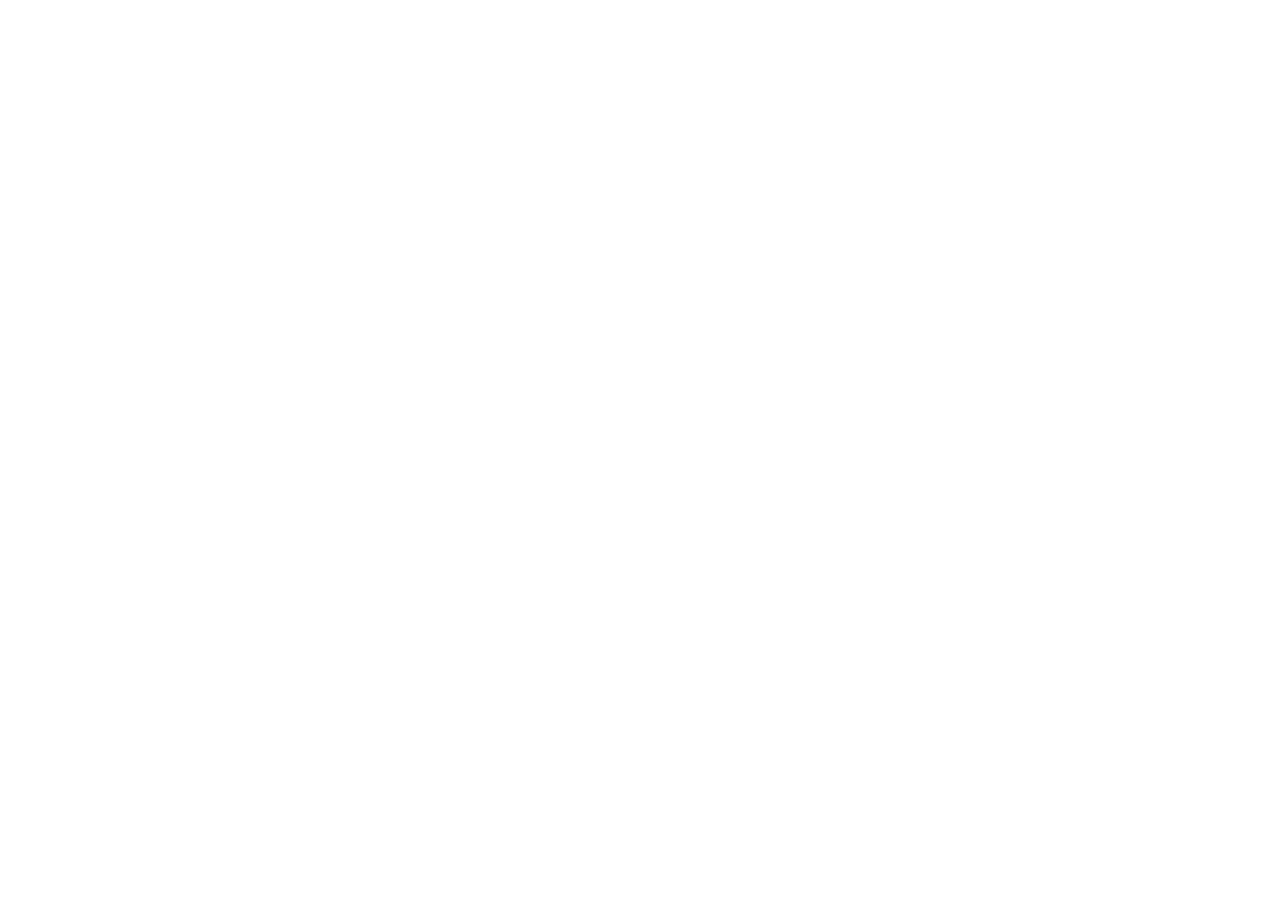
==== sesion.html @ 90f44b17 "pseudo-clases y pseudo-elementos" ====
<!DOCTYPE html>
<html lang="en">
<head>
    <meta charset="UTF-8">
    <meta http-equiv="X-UA-Compatible" content="IE=edge">
    <meta name="viewport" content="width=device-width, initial-scale=1.0">
    <link rel="shorcut icon" href="assets/logosena.png">
    <link rel="stylesheet" href="styles/styles.css">
    <title>Sesión 10</title>
</head>
<body>
    
</body>
</html>
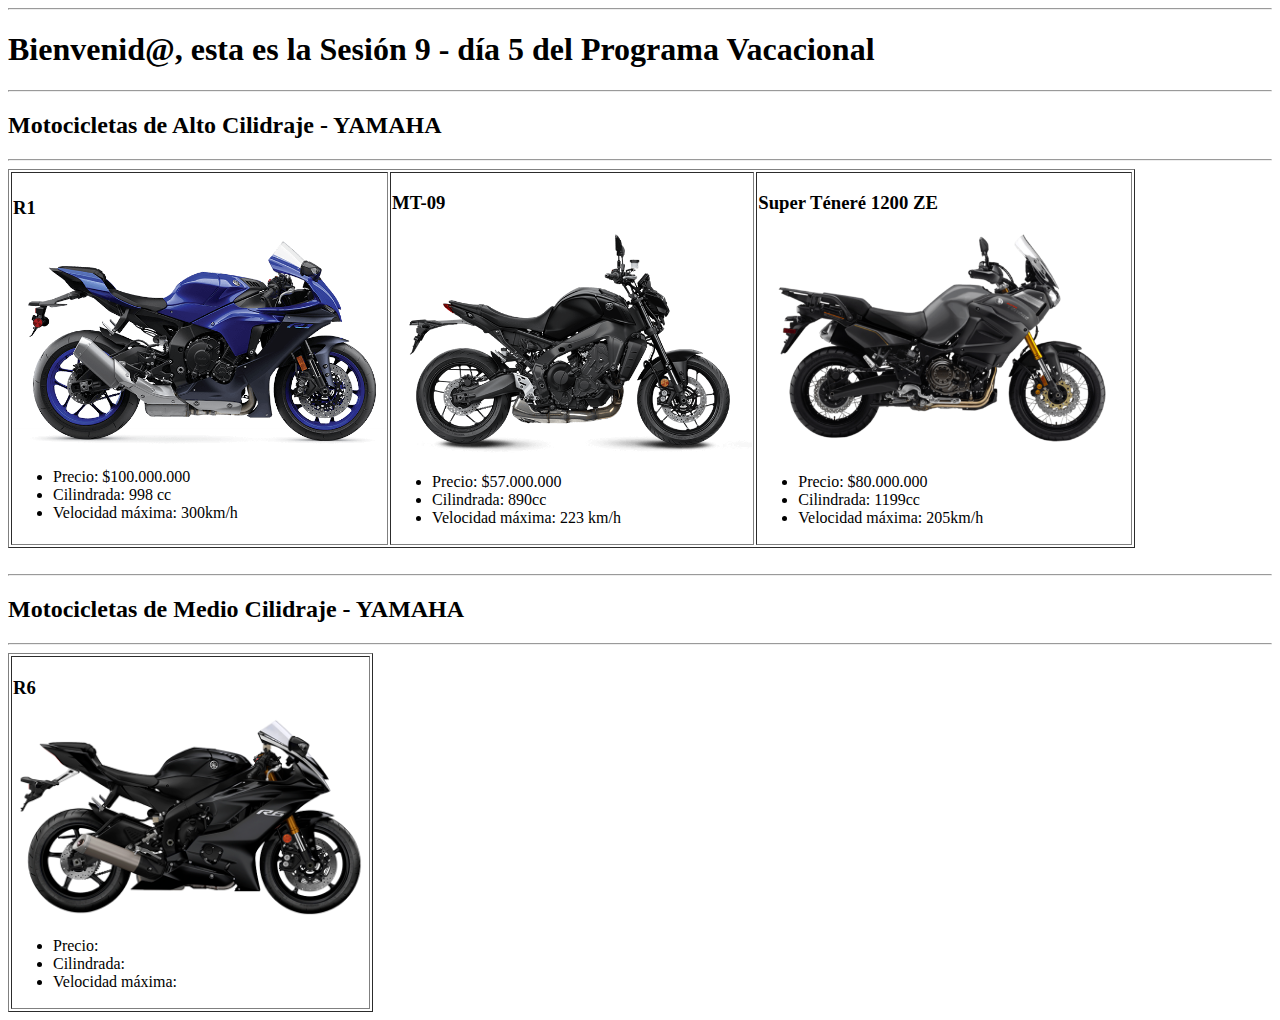
==== commit 0d78e6eb: "se avanza la sesion agregando tablas" ====
--- a/sesion.html
+++ b/sesion.html
@@ -9,6 +9,62 @@
     <title>Sesión 10</title>
 </head>
 <body>
-    
+    <header class="text-center bg-color">
+        <hr>
+        <h1 class="presentado">Bienvenid@, esta es la <span class="sesion">Sesión 9 - día 5 </span> del Programa Vacacional</h1>
+        <hr>
+    </header>
+    <h2>Motocicletas de Alto Cilidraje - YAMAHA</h2>
+    <hr>
+
+        <table border="1px">
+            <tr>
+                <td>
+                    <h3>R1</h3>
+                        <img src="assets/yamaha1.png" height="210px" alt="">
+                    <ul>
+                        <li>Precio: $100.000.000</li>
+                        <li>Cilindrada: 998 cc</li>
+                        <li>Velocidad máxima: 300km/h</li>
+                    </ul>
+                </td>
+                <td>
+                    <h3>MT-09</h3>
+                        <img src="assets/mt.png" height="220px" alt="">
+                    <ul>
+                        <li>Precio: $57.000.000</li>
+                        <li>Cilindrada: 890cc</li>
+                        <li>Velocidad máxima: 223 km/h</li>
+                    </ul>
+                </td>
+                <td>
+                    <h3>Super Téneré 1200 ZE</h3>
+                        <img src="assets/tenere.png" height="220px" alt="">
+                    <ul>
+                        <li>Precio: $80.000.000</li>
+                        <li>Cilindrada: 1199cc</li>
+                        <li>Velocidad máxima: 205km/h</li>
+                    </ul>
+                </td>
+            </tr>
+        </table>
+        <br>
+        <hr>
+        <h2>Motocicletas de Medio Cilidraje - YAMAHA</h2>
+        <hr>
+
+        <table border="1px">
+            <tr>
+                <td>
+                    <h3>R6</h3>
+                        <img src="assets/yamaha6.png" height="200px" alt="">
+                    <ul>
+                        <li>Precio:</li>
+                        <li>Cilindrada:</li>
+                        <li>Velocidad máxima:</li>
+                    </ul>
+                </td>
+            </tr>
+        </table>
 </body>
 </html>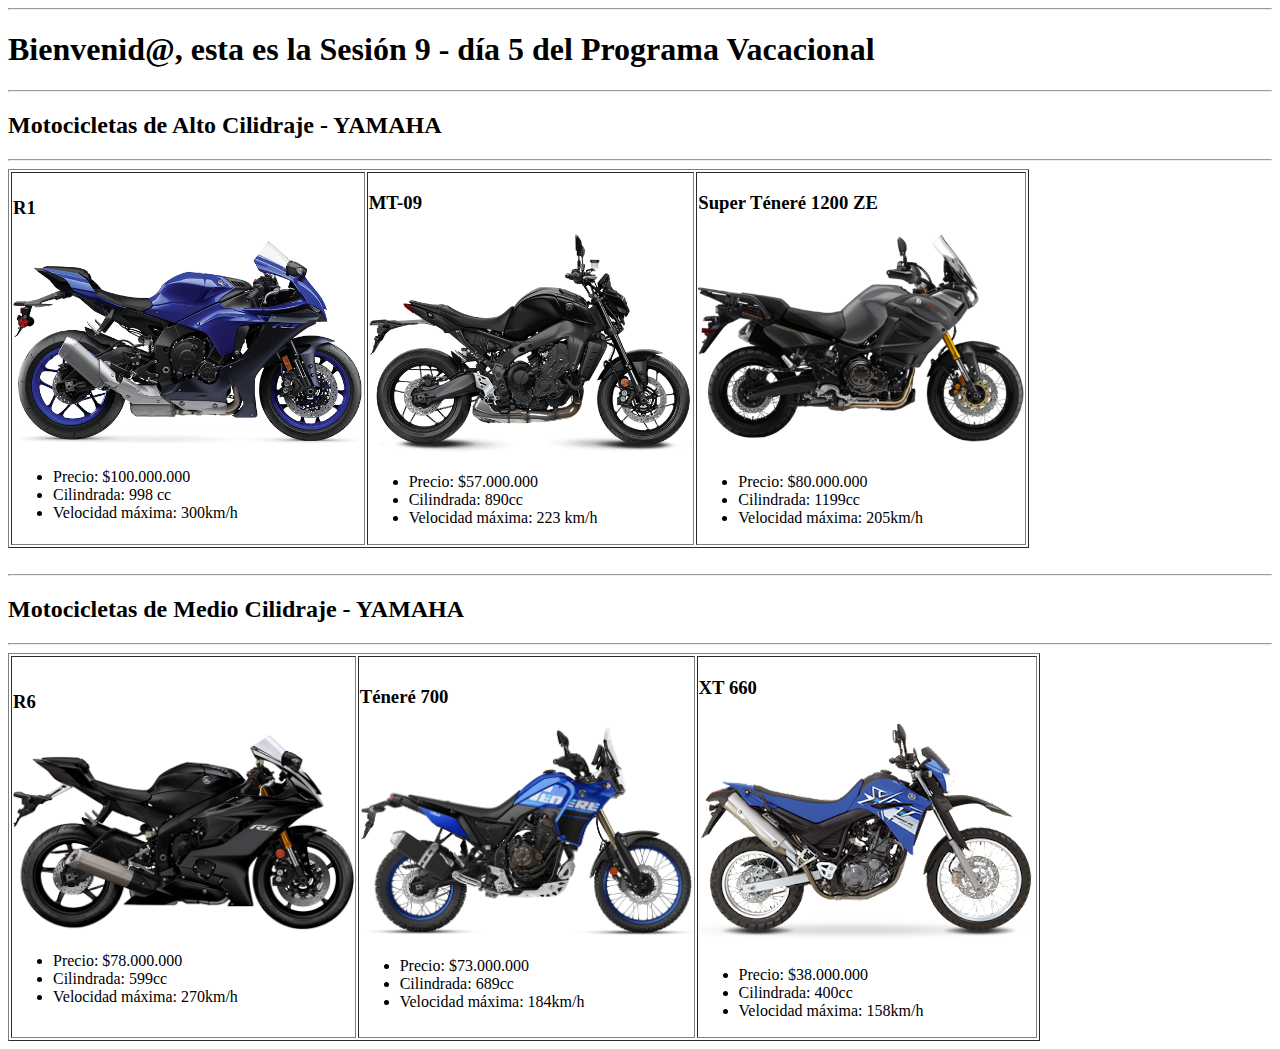
==== commit aa739793: "se realiza una segunda tabla" ====
--- a/sesion.html
+++ b/sesion.html
@@ -59,9 +59,27 @@
                     <h3>R6</h3>
                         <img src="assets/yamaha6.png" height="200px" alt="">
                     <ul>
-                        <li>Precio:</li>
-                        <li>Cilindrada:</li>
-                        <li>Velocidad máxima:</li>
+                        <li>Precio: $78.000.000</li>
+                        <li>Cilindrada: 599cc</li>
+                        <li>Velocidad máxima: 270km/h</li>
+                    </ul>
+                </td>
+                <td>
+                    <h3>Téneré 700</h3>
+                        <img src="assets/tenere7.png" height="210px" alt="">
+                    <ul>
+                        <li>Precio: $73.000.000</li>
+                        <li>Cilindrada: 689cc</li>
+                        <li>Velocidad máxima: 184km/h</li>
+                    </ul>
+                </td>
+                <td>
+                    <h3>XT 660</h3>
+                        <img src="assets/xtz660.png" alt="">
+                    <ul>
+                        <li>Precio: $38.000.000</li>
+                        <li>Cilindrada: 400cc</li>
+                        <li>Velocidad máxima: 158km/h</li>
                     </ul>
                 </td>
             </tr>
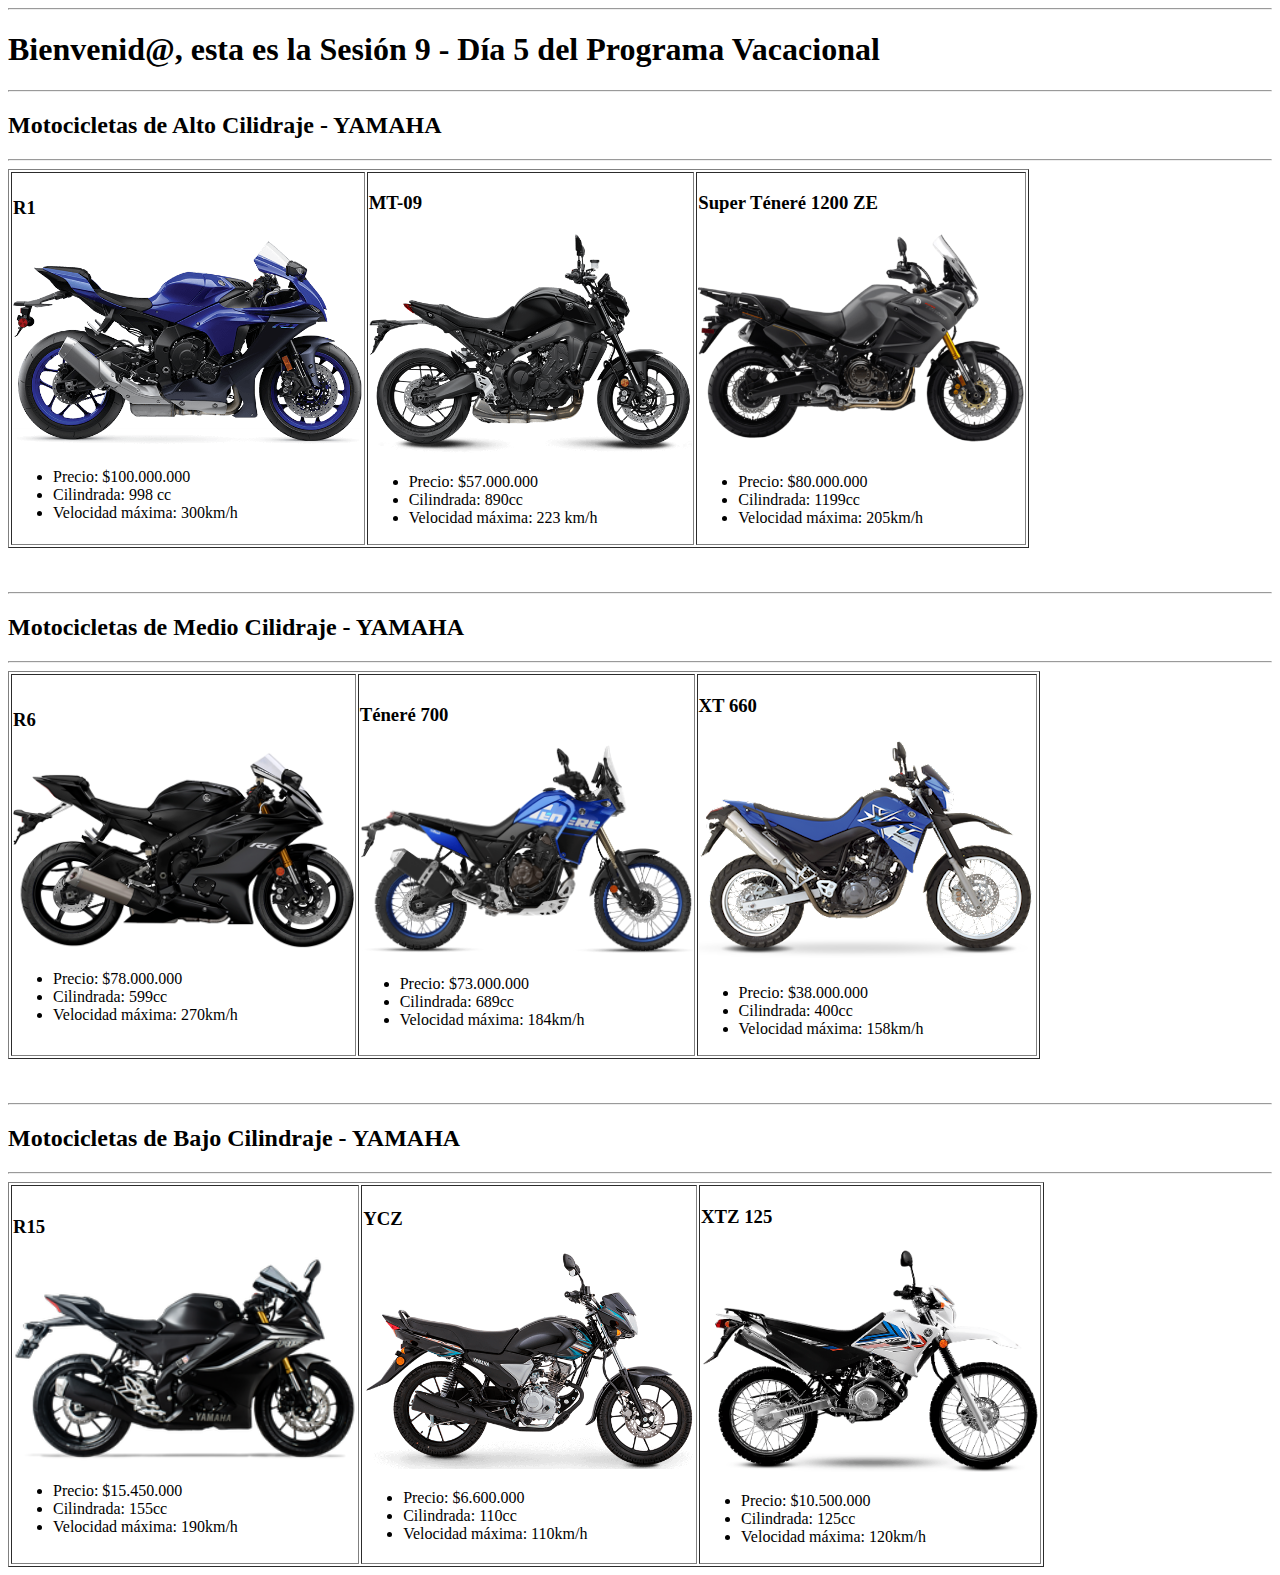
==== commit 6d6c70aa: "se termina el tercer recuadro" ====
--- a/sesion.html
+++ b/sesion.html
@@ -11,7 +11,7 @@
 <body>
     <header class="text-center bg-color">
         <hr>
-        <h1 class="presentado">Bienvenid@, esta es la <span class="sesion">Sesión 9 - día 5 </span> del Programa Vacacional</h1>
+        <h1 class="presentado">Bienvenid@, esta es la <span class="sesion">Sesión 9 - Día 5 </span> del Programa Vacacional</h1>
         <hr>
     </header>
     <h2>Motocicletas de Alto Cilidraje - YAMAHA</h2>
@@ -48,7 +48,7 @@
                 </td>
             </tr>
         </table>
-        <br>
+        <br><br>
         <hr>
         <h2>Motocicletas de Medio Cilidraje - YAMAHA</h2>
         <hr>
@@ -84,5 +84,41 @@
                 </td>
             </tr>
         </table>
+        <br><br>
+        <hr>
+        <h2>Motocicletas de Bajo Cilindraje - YAMAHA</h2>
+        <hr>
+
+        <table border="1px">
+            <tr>
+                <td>
+                    <h3>R15</h3>
+                        <img src="assets/r15.png" height="205px" alt="">
+                    <ul>
+                        <li>Precio: $15.450.000</li>
+                        <li>Cilindrada: 155cc</li>
+                        <li>Velocidad máxima: 190km/h</li>
+                    </ul>
+                </td>
+                <td>
+                    <h3>YCZ</h3>
+                        <img src="assets/YCZ.png" height="220px" alt="">
+                    <ul>
+                        <li>Precio: $6.600.000</li>
+                        <li>Cilindrada: 110cc</li>
+                        <li>Velocidad máxima: 110km/h</li>
+                    </ul>
+                </td>
+                <td>
+                    <h3>XTZ 125</h3>
+                        <img src="assets/XTZ-125.png" height="225px" alt="">
+                    <ul>
+                        <li>Precio: $10.500.000</li>
+                        <li>Cilindrada: 125cc</li>
+                        <li>Velocidad máxima: 120km/h</li>
+                    </ul>
+                </td>
+            </tr>
+        </table>
 </body>
 </html>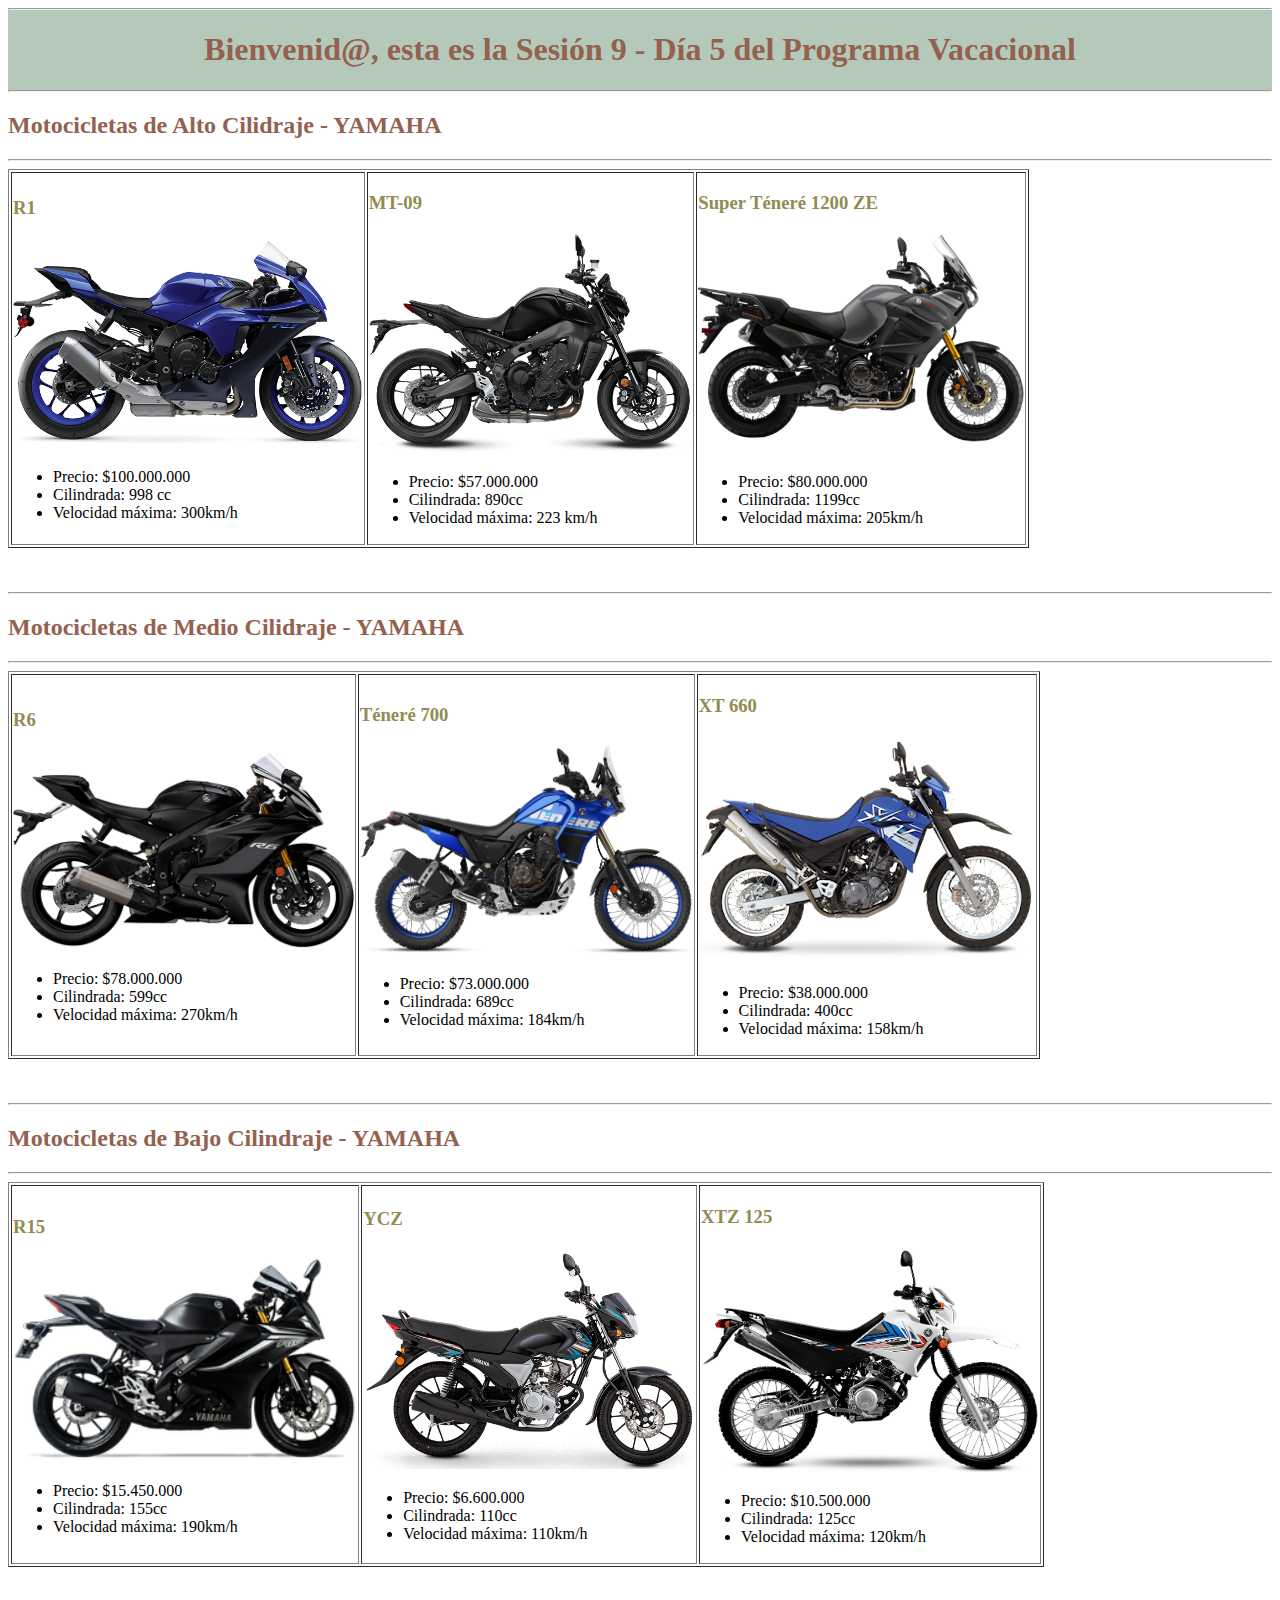
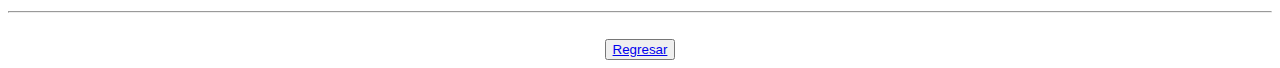
==== commit 29a36236: "se agregan estilos" ====
--- a/sesion.html
+++ b/sesion.html
@@ -14,13 +14,13 @@
         <h1 class="presentado">Bienvenid@, esta es la <span class="sesion">Sesión 9 - Día 5 </span> del Programa Vacacional</h1>
         <hr>
     </header>
-    <h2>Motocicletas de Alto Cilidraje - YAMAHA</h2>
+    <h2 class="presentado">Motocicletas de Alto Cilidraje - YAMAHA</h2>
     <hr>
 
-        <table border="1px">
+        <table border="1px" class="tabla">
             <tr>
                 <td>
-                    <h3>R1</h3>
+                    <h3 class="parrafo">R1</h3>
                         <img src="assets/yamaha1.png" height="210px" alt="">
                     <ul>
                         <li>Precio: $100.000.000</li>
@@ -29,7 +29,7 @@
                     </ul>
                 </td>
                 <td>
-                    <h3>MT-09</h3>
+                    <h3 class="parrafo">MT-09</h3>
                         <img src="assets/mt.png" height="220px" alt="">
                     <ul>
                         <li>Precio: $57.000.000</li>
@@ -38,7 +38,7 @@
                     </ul>
                 </td>
                 <td>
-                    <h3>Super Téneré 1200 ZE</h3>
+                    <h3 class="parrafo">Super Téneré 1200 ZE</h3>
                         <img src="assets/tenere.png" height="220px" alt="">
                     <ul>
                         <li>Precio: $80.000.000</li>
@@ -50,13 +50,13 @@
         </table>
         <br><br>
         <hr>
-        <h2>Motocicletas de Medio Cilidraje - YAMAHA</h2>
+        <h2 class="presentado">Motocicletas de Medio Cilidraje - YAMAHA</h2>
         <hr>
 
-        <table border="1px">
+        <table border="1px" class="tabla">
             <tr>
                 <td>
-                    <h3>R6</h3>
+                    <h3 class="parrafo">R6</h3>
                         <img src="assets/yamaha6.png" height="200px" alt="">
                     <ul>
                         <li>Precio: $78.000.000</li>
@@ -65,7 +65,7 @@
                     </ul>
                 </td>
                 <td>
-                    <h3>Téneré 700</h3>
+                    <h3 class="parrafo">Téneré 700</h3>
                         <img src="assets/tenere7.png" height="210px" alt="">
                     <ul>
                         <li>Precio: $73.000.000</li>
@@ -74,7 +74,7 @@
                     </ul>
                 </td>
                 <td>
-                    <h3>XT 660</h3>
+                    <h3 class="parrafo">XT 660</h3>
                         <img src="assets/xtz660.png" alt="">
                     <ul>
                         <li>Precio: $38.000.000</li>
@@ -86,13 +86,13 @@
         </table>
         <br><br>
         <hr>
-        <h2>Motocicletas de Bajo Cilindraje - YAMAHA</h2>
+        <h2 class="presentado">Motocicletas de Bajo Cilindraje - YAMAHA</h2>
         <hr>
 
-        <table border="1px">
+        <table border="1px" class="tabla">
             <tr>
                 <td>
-                    <h3>R15</h3>
+                    <h3 class="parrafo">R15</h3>
                         <img src="assets/r15.png" height="205px" alt="">
                     <ul>
                         <li>Precio: $15.450.000</li>
@@ -101,7 +101,7 @@
                     </ul>
                 </td>
                 <td>
-                    <h3>YCZ</h3>
+                    <h3 class="parrafo">YCZ</h3>
                         <img src="assets/YCZ.png" height="220px" alt="">
                     <ul>
                         <li>Precio: $6.600.000</li>
@@ -110,7 +110,7 @@
                     </ul>
                 </td>
                 <td>
-                    <h3>XTZ 125</h3>
+                    <h3 class="parrafo">XTZ 125</h3>
                         <img src="assets/XTZ-125.png" height="225px" alt="">
                     <ul>
                         <li>Precio: $10.500.000</li>
@@ -120,5 +120,12 @@
                 </td>
             </tr>
         </table>
+
+        <br><br><hr><br>
+        <div class="text-center">
+            <button>
+                <a href="index.html">Regresar</a>
+            </button>
+        </div>
 </body>
 </html>--- a/styles/styles.css
+++ b/styles/styles.css
@@ -0,0 +1,29 @@
+/*Esta es la paleta de colores:
+.color1 {color: #944d6c;}
+.color2 {color: #94614f;}
+.color3 {color: #928b52;}
+.color4 {color: #b5cba4;}
+.color5 {color: #dae7de;}
+*/
+
+
+.body1 {
+    background-color: #dae7de;
+}
+.bg-color {
+    background-color: #b4c9ba;
+}
+.bienvenida {
+    color: #944d6c;
+}
+.presentado {
+    color: #94614f;
+}
+.parrafo {
+    color: #928b52;
+}
+.text-center {
+    text-align: center;
+    justify-content: center;
+    align-items: center;
+}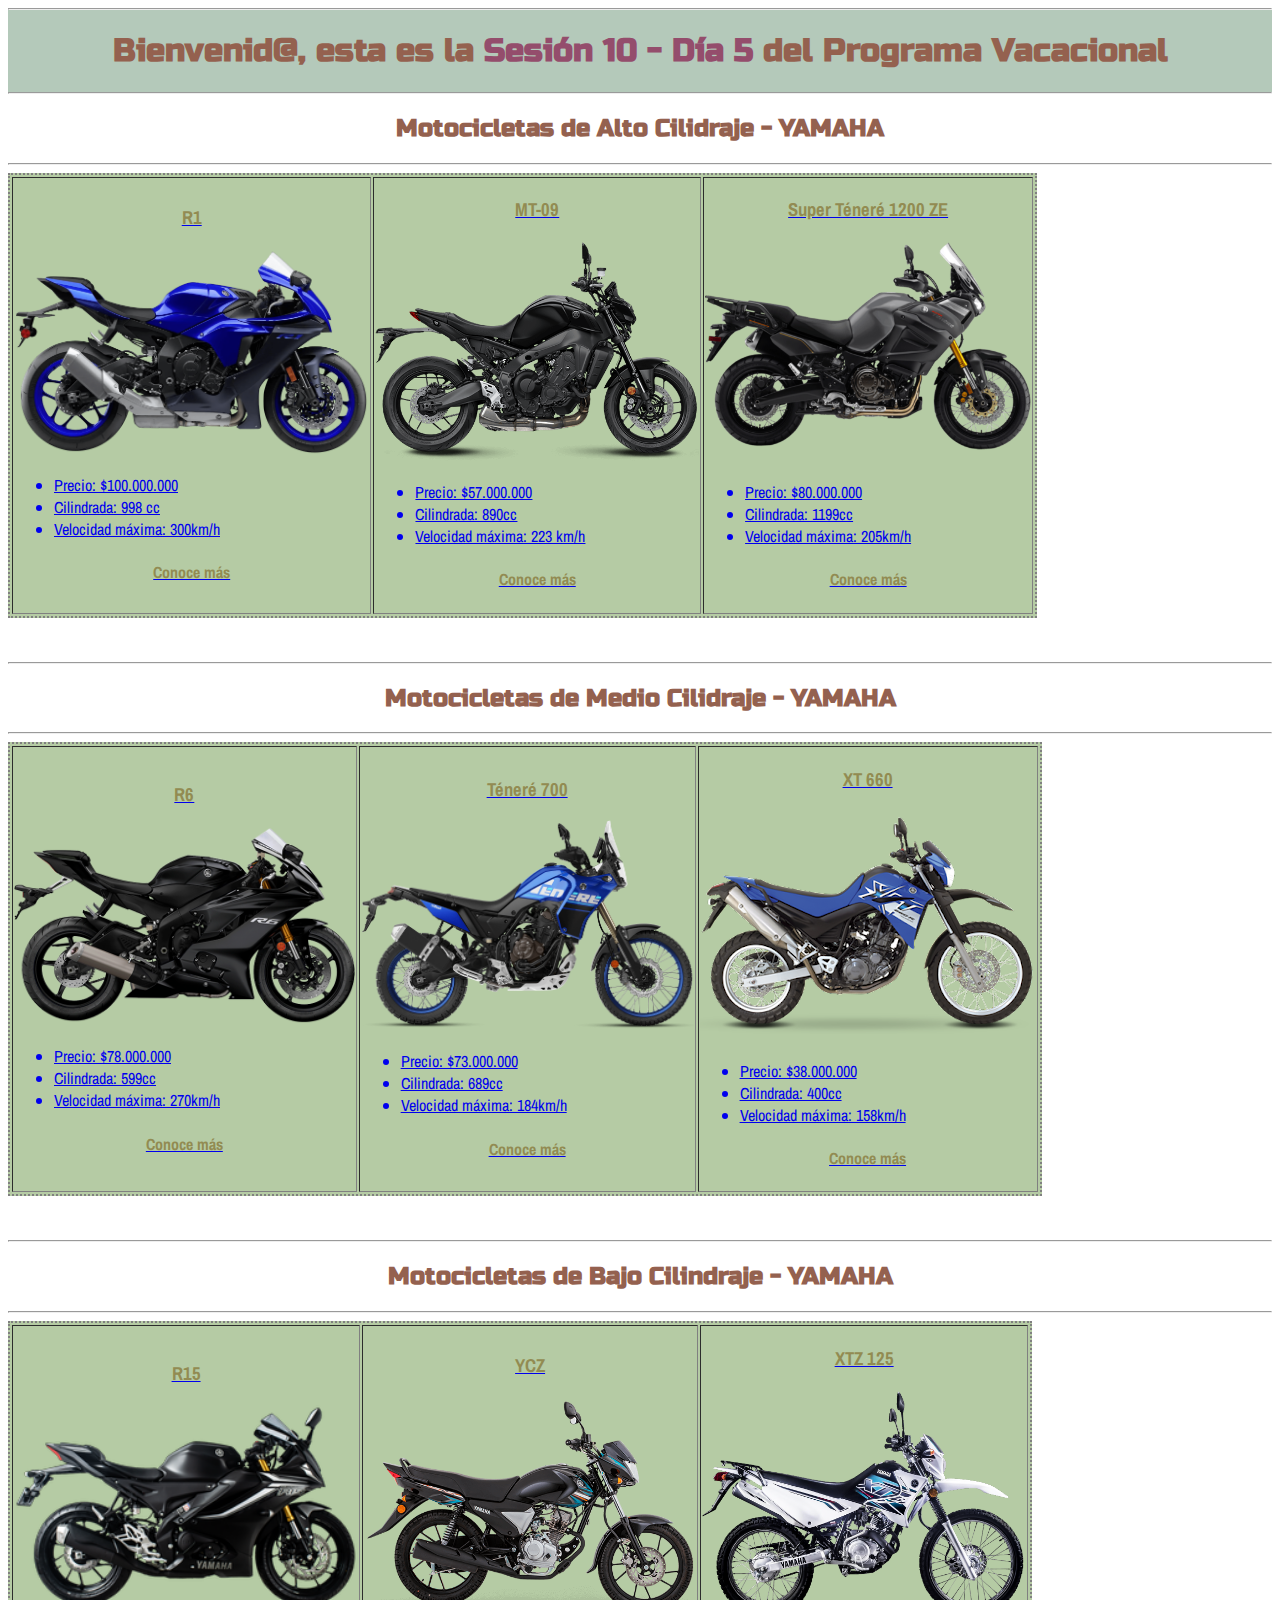
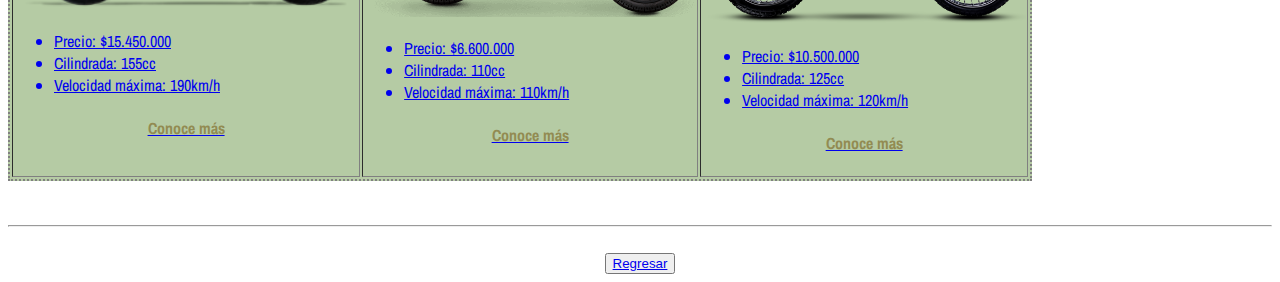
==== commit 5c79733c: "se finaliza la sesión 10" ====
--- a/sesion.html
+++ b/sesion.html
@@ -6,117 +6,153 @@
     <meta name="viewport" content="width=device-width, initial-scale=1.0">
     <link rel="shorcut icon" href="assets/logosena.png">
     <link rel="stylesheet" href="styles/styles.css">
+
+    <link rel="preconnect" href="https://fonts.googleapis.com">
+    <link rel="preconnect" href="https://fonts.gstatic.com" crossorigin>
+    <link href="https://fonts.googleapis.com/css2?family=Russo+One&display=swap" rel="stylesheet">
+
+    <link rel="preconnect" href="https://fonts.googleapis.com">
+    <link rel="preconnect" href="https://fonts.gstatic.com" crossorigin>
+    <link href="https://fonts.googleapis.com/css2?family=Archivo+Narrow&display=swap" rel="stylesheet">
+
     <title>Sesión 10</title>
 </head>
 <body>
     <header class="text-center bg-color">
         <hr>
-        <h1 class="presentado">Bienvenid@, esta es la <span class="sesion">Sesión 9 - Día 5 </span> del Programa Vacacional</h1>
+        <h1 class="presentado">Bienvenid@, esta es la <span class="sesion">Sesión 10 - Día 5 </span> del Programa Vacacional</h1>
         <hr>
     </header>
-    <h2 class="presentado">Motocicletas de Alto Cilidraje - YAMAHA</h2>
+    <h2 class="presentado text-center">Motocicletas de Alto Cilidraje - YAMAHA</h2>
     <hr>
 
-        <table border="1px" class="tabla">
+        <table border="2px" class="tabla">
             <tr>
-                <td>
-                    <h3 class="parrafo">R1</h3>
-                        <img src="assets/yamaha1.png" height="210px" alt="">
+                <td class="caja">
+                    <a href="https://www.youtube.com/watch?v=_OTcq2B1Wdo" target="_blank">
+                    <h3 class="parrafo text-center" >R1</h3>
+                        <img src="assets/yamaha1.png" height="205px" alt="">
                     <ul>
                         <li>Precio: $100.000.000</li>
                         <li>Cilindrada: 998 cc</li>
                         <li>Velocidad máxima: 300km/h</li>
                     </ul>
+                    <h4 class="text-center parrafo">Conoce más</h4>
+                    </a>
                 </td>
-                <td>
-                    <h3 class="parrafo">MT-09</h3>
+                <td class="caja">
+                    <a href="https://www.youtube.com/watch?v=wZTcK68E8Kw" target="_blank">
+                    <h3 class="parrafo text-center">MT-09</h3>
                         <img src="assets/mt.png" height="220px" alt="">
                     <ul>
                         <li>Precio: $57.000.000</li>
                         <li>Cilindrada: 890cc</li>
                         <li>Velocidad máxima: 223 km/h</li>
                     </ul>
+                    <h4 class="text-center parrafo">Conoce más</h4>
+                    </a>
                 </td>
-                <td>
-                    <h3 class="parrafo">Super Téneré 1200 ZE</h3>
+                <td class="caja">
+                    <a href="https://www.youtube.com/watch?v=U90nIik6rkA" target="_blank">
+                    <h3 class="parrafo text-center">Super Téneré 1200 ZE</h3>
                         <img src="assets/tenere.png" height="220px" alt="">
                     <ul>
                         <li>Precio: $80.000.000</li>
                         <li>Cilindrada: 1199cc</li>
                         <li>Velocidad máxima: 205km/h</li>
                     </ul>
+                    <h4 class="text-center parrafo">Conoce más</h4>
+                    </a>
                 </td>
             </tr>
         </table>
         <br><br>
         <hr>
-        <h2 class="presentado">Motocicletas de Medio Cilidraje - YAMAHA</h2>
+        <h2 class="presentado text-center">Motocicletas de Medio Cilidraje - YAMAHA</h2>
         <hr>
 
-        <table border="1px" class="tabla">
+        <table border="2px" class="tabla">
             <tr>
-                <td>
-                    <h3 class="parrafo">R6</h3>
+                <td class="caja">
+                    <a href="https://www.youtube.com/watch?v=pUzFzUyuwNI" target="_blank">
+                    <h3 class="parrafo text-center">R6</h3>
                         <img src="assets/yamaha6.png" height="200px" alt="">
                     <ul>
                         <li>Precio: $78.000.000</li>
                         <li>Cilindrada: 599cc</li>
                         <li>Velocidad máxima: 270km/h</li>
                     </ul>
+                    <h4 class="text-center parrafo">Conoce más</h4>
+                    </a>
                 </td>
-                <td>
-                    <h3 class="parrafo">Téneré 700</h3>
+                <td class="caja">
+                    <a href="https://www.youtube.com/watch?v=nUZUsnoBMzc" target="_blank">
+                    <h3 class="parrafo text-center">Téneré 700</h3>
                         <img src="assets/tenere7.png" height="210px" alt="">
                     <ul>
                         <li>Precio: $73.000.000</li>
                         <li>Cilindrada: 689cc</li>
                         <li>Velocidad máxima: 184km/h</li>
                     </ul>
+                    <h4 class="text-center parrafo">Conoce más</h4>
+                    </a>
                 </td>
-                <td>
-                    <h3 class="parrafo">XT 660</h3>
+                <td class="caja">
+                    <a href="https://www.youtube.com/watch?v=ls_tA90Twd8" target="_blank">
+                    <h3 class="parrafo text-center">XT 660</h3>
                         <img src="assets/xtz660.png" alt="">
                     <ul>
                         <li>Precio: $38.000.000</li>
                         <li>Cilindrada: 400cc</li>
                         <li>Velocidad máxima: 158km/h</li>
                     </ul>
+                    <h4 class="text-center parrafo">Conoce más</h4>
+                    </a>
                 </td>
             </tr>
         </table>
         <br><br>
         <hr>
-        <h2 class="presentado">Motocicletas de Bajo Cilindraje - YAMAHA</h2>
+        <h2 class="presentado text-center">Motocicletas de Bajo Cilindraje - YAMAHA</h2>
         <hr>
 
-        <table border="1px" class="tabla">
+        <table border="2px" class="tabla">
             <tr>
-                <td>
-                    <h3 class="parrafo">R15</h3>
+                <td class="caja">
+                    <a href="https://www.youtube.com/watch?v=-P7vF_MbOEk" target="_blank">
+                    <h3 class="parrafo text-center">R15</h3>
                         <img src="assets/r15.png" height="205px" alt="">
                     <ul>
                         <li>Precio: $15.450.000</li>
                         <li>Cilindrada: 155cc</li>
                         <li>Velocidad máxima: 190km/h</li>
                     </ul>
+                    <h4 class="text-center parrafo">Conoce más</h4>
+                    </a>
                 </td>
-                <td>
-                    <h3 class="parrafo">YCZ</h3>
+                <td class="caja">
+                    <a href="https://www.youtube.com/watch?v=5XLqbCV4x6g" target="_blank">
+                    <h3 class="parrafo text-center">YCZ</h3>
                         <img src="assets/YCZ.png" height="220px" alt="">
                     <ul>
                         <li>Precio: $6.600.000</li>
                         <li>Cilindrada: 110cc</li>
                         <li>Velocidad máxima: 110km/h</li>
                     </ul>
+                    <h4 class="text-center parrafo">Conoce más</h4>
+                    </a>
                 </td>
-                <td>
-                    <h3 class="parrafo">XTZ 125</h3>
-                        <img src="assets/XTZ-125.png" height="225px" alt="">
+                <td class="caja">
+                    <a href="https://www.youtube.com/watch?v=L-viTUFp0zY" target="_blank">
+                    <h3 class="parrafo text-center">XTZ 125</h3>
+                        <img src="assets/XTZ-125.png" height="235px" alt="">
                     <ul>
                         <li>Precio: $10.500.000</li>
                         <li>Cilindrada: 125cc</li>
                         <li>Velocidad máxima: 120km/h</li>
                     </ul>
+                    <h4 class="text-center parrafo">Conoce más</h4>
+                    </a>
                 </td>
             </tr>
         </table>
--- a/styles/styles.css
+++ b/styles/styles.css
@@ -4,6 +4,9 @@
 .color3 {color: #928b52;}
 .color4 {color: #b5cba4;}
 .color5 {color: #dae7de;}
+Fuentes:
+primary     font-family: 'Russo One', sans-serif;
+secondary   font-family: 'Archivo Narrow', sans-serif;
 */
 
 
@@ -15,12 +18,31 @@
 }
 .bienvenida {
     color: #944d6c;
+    font-family: 'Russo One', sans-serif;
 }
 .presentado {
     color: #94614f;
+    font-family: 'Russo One', sans-serif;
 }
 .parrafo {
     color: #928b52;
+    font-family: 'Archivo Narrow', sans-serif;
+}
+li {
+    font-family: 'Archivo Narrow', sans-serif;
+}
+.sesion {
+    color: #944d6c;
+}
+.tabla {
+    background-color: #b5cba4;
+    border-style: dotted;
+}
+.tabla:hover {
+    background-color: #95a08c;
+}
+.caja:hover {
+    background-color: #b4bbae;
 }
 .text-center {
     text-align: center;
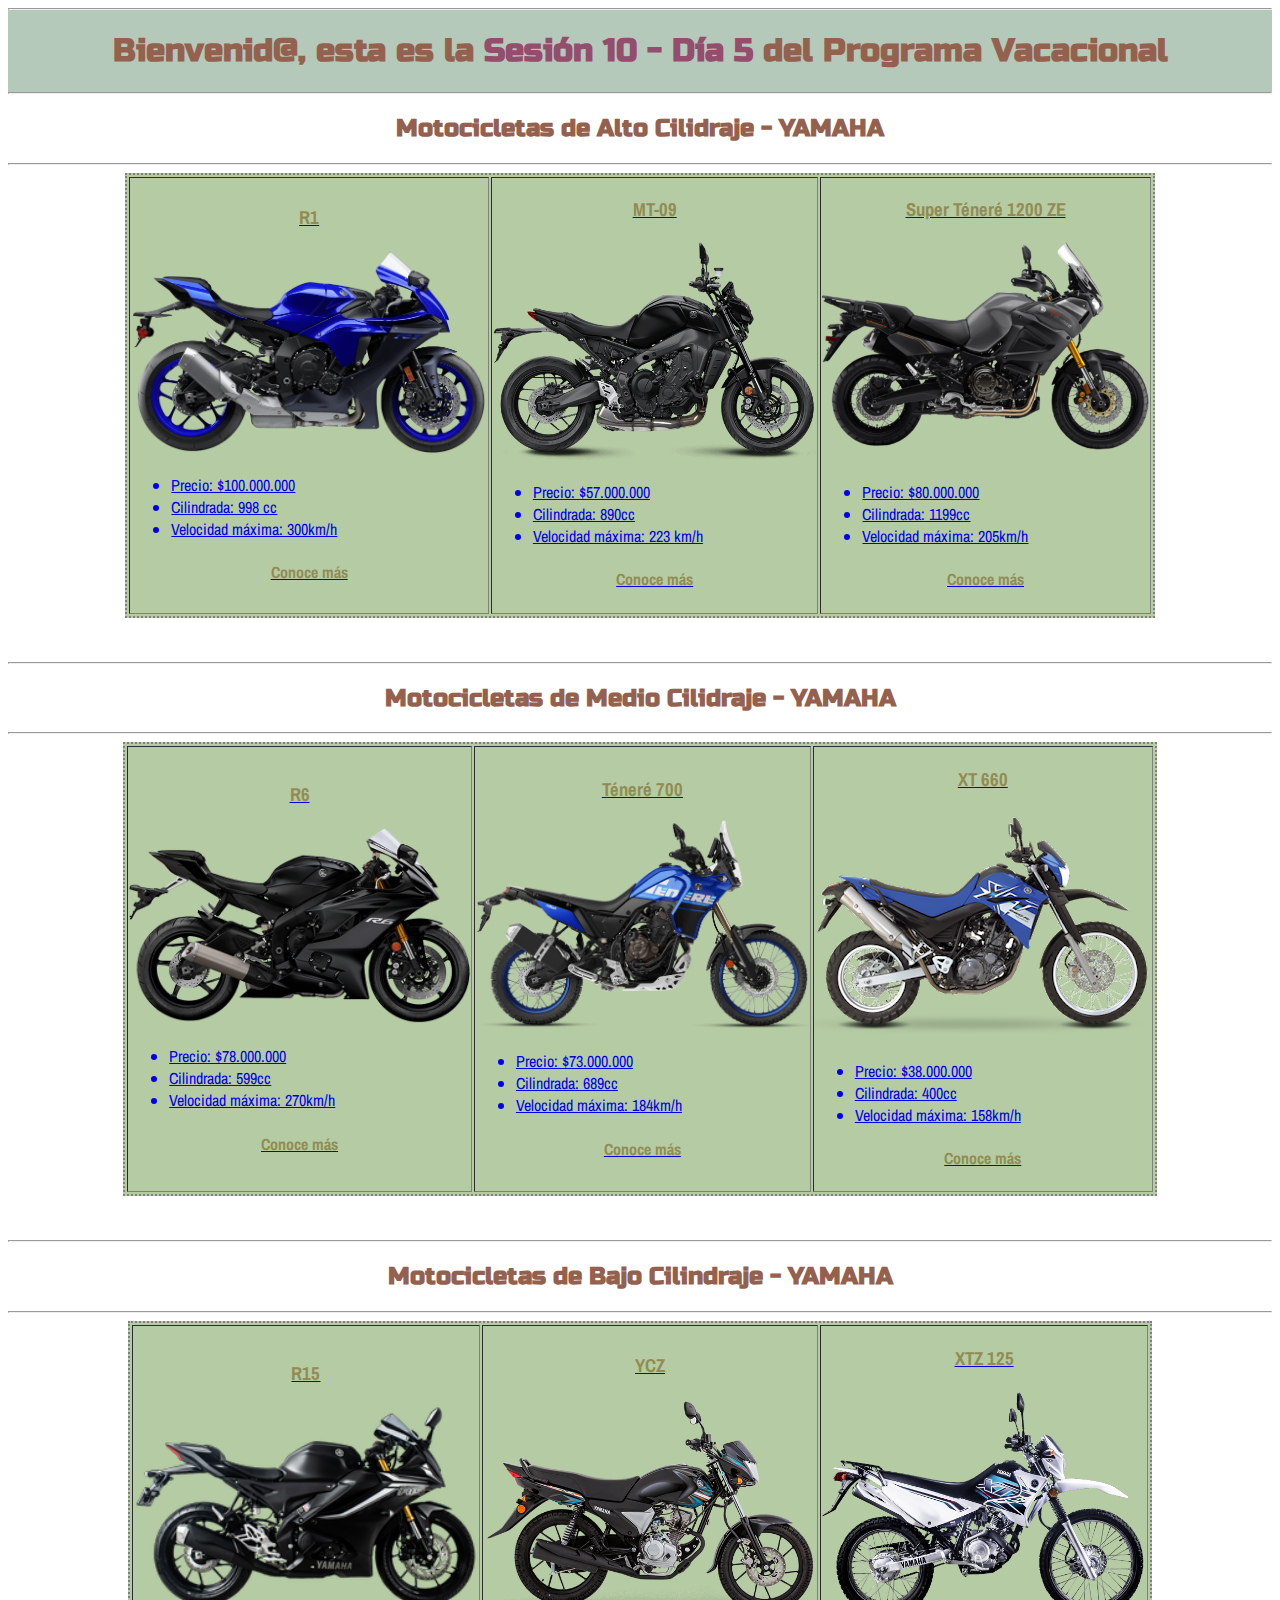
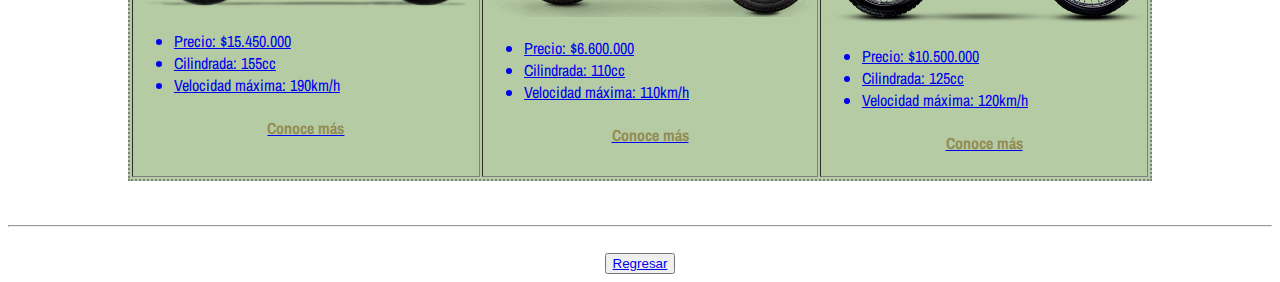
==== commit 05f2b83c: "se centra el cuadro" ====
--- a/sesion.html
+++ b/sesion.html
@@ -25,7 +25,7 @@
     </header>
     <h2 class="presentado text-center">Motocicletas de Alto Cilidraje - YAMAHA</h2>
     <hr>
-
+    <center>
         <table border="2px" class="tabla">
             <tr>
                 <td class="caja">
@@ -156,7 +156,7 @@
                 </td>
             </tr>
         </table>
-
+    </center>
         <br><br><hr><br>
         <div class="text-center">
             <button>
